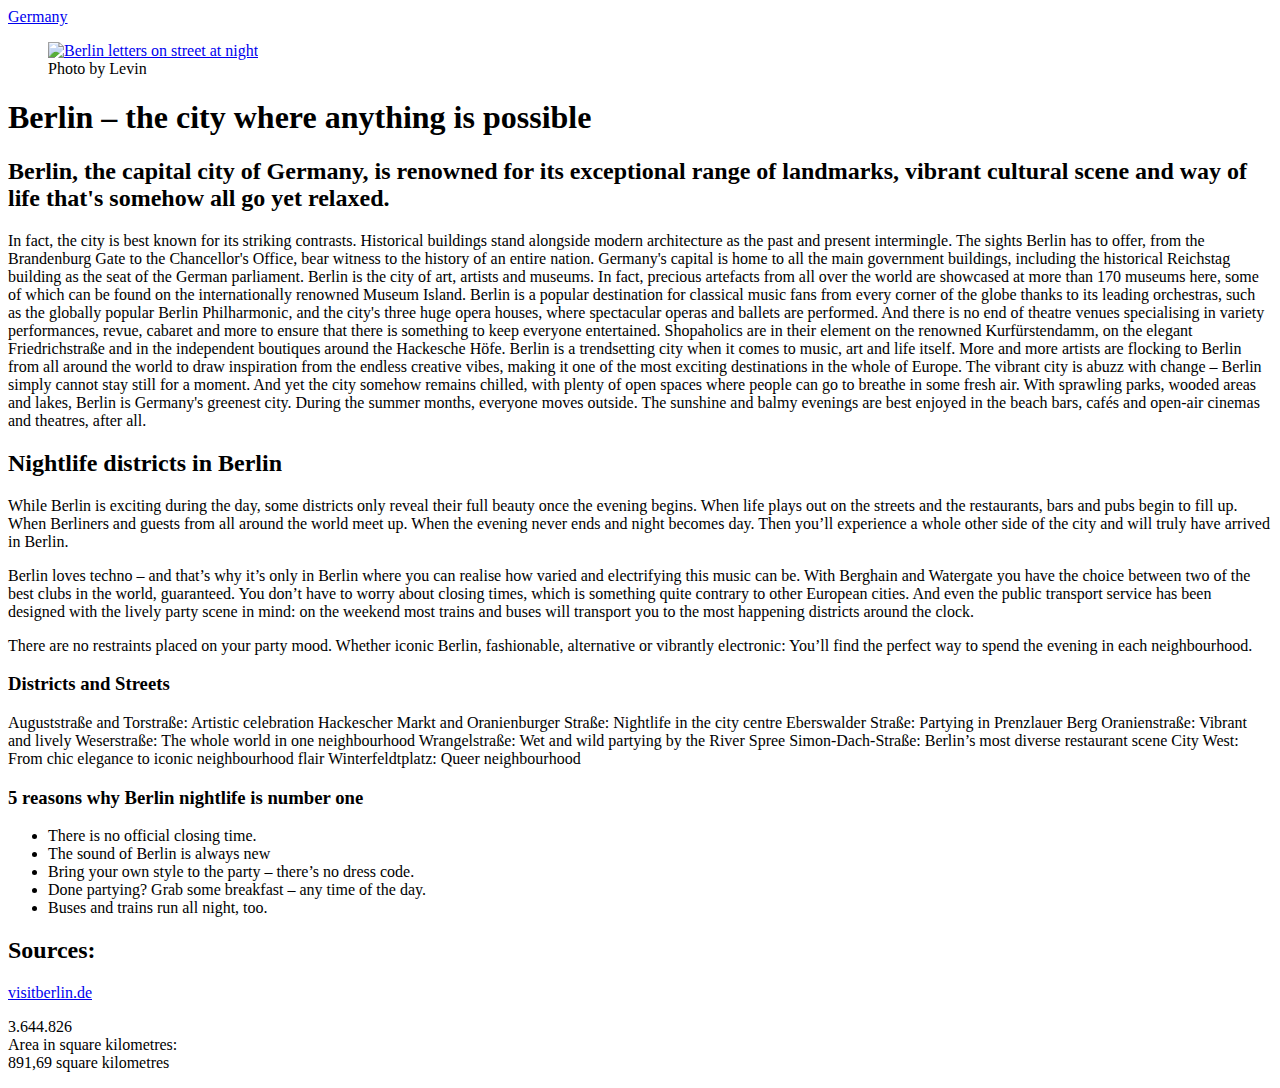
==== Berlin.html @ 519c9755 "Add files via upload" ====
<!DOCTYPE html>
<html lang="en">

<head>
    <meta charset="UTF-8">
    <meta name="viewport" content="width=device-width, initial-scale=1.0">
    <title>Made In Germany - Berlin</title>
</head>

<body>
    <!-- better implantation for back to germany page -->
    <a href="Germany.html">Germany</a>

    <figure>
        <a href="https://unsplash.com/@levinuss?utm_source=unsplash&amp;utm_medium=referral&amp;utm_content=creditCopyText"
            target="_blank"><img src="Pictures/Berlin-night.jpg" alt="Berlin letters on street at night"></a>
        <figcaption>Photo by Levin</figcaption>
    </figure>

    <!-- Put this h1 in picture above - left downer corner -->
    <h1><b> Berlin </b>– the city where anything is possible</h1>

    <h2>Berlin, the capital city of Germany, is renowned for its exceptional range of landmarks, vibrant cultural scene
        and way of life that's somehow all go yet relaxed.</h2>

    <P>In fact, the city is best known for its striking contrasts. Historical buildings stand alongside modern
        architecture as the past and present intermingle. The sights Berlin has to offer, from the Brandenburg Gate
        to the Chancellor's Office, bear witness to the history of an entire nation. Germany's capital is home to all
        the main government buildings, including the historical Reichstag building as the seat of the German parliament.
        Berlin is the city of art, artists and museums. In fact, precious artefacts from all over the world are
        showcased at more than 170 museums here, some of which can be found on the internationally renowned Museum
        Island.
        Berlin is a popular destination for classical music fans from every corner of the globe thanks to its leading
        orchestras, such as the globally popular Berlin Philharmonic, and the city's three huge opera houses,
        where spectacular operas and ballets are performed. And there is no end of theatre venues specialising in
        variety performances, revue, cabaret and more to ensure that there is something to keep everyone entertained.
        Shopaholics are in their element on the renowned Kurfürstendamm, on the elegant Friedrichstraße and in the
        independent boutiques around the Hackesche Höfe. Berlin is a trendsetting city when it comes to music, art and
        life itself.
        More and more artists are flocking to Berlin from all around the world to draw inspiration from the endless
        creative vibes, making it one of the most exciting destinations in the whole of Europe. The vibrant city is
        abuzz with
        change – Berlin simply cannot stay still for a moment. And yet the city somehow remains chilled, with plenty of
        open spaces where people can go to breathe in some fresh air. With sprawling parks, wooded areas and lakes,
        Berlin
        is Germany's greenest city. During the summer months, everyone moves outside. The sunshine and balmy evenings
        are best enjoyed in the beach bars, cafés and open-air cinemas and theatres, after all.</P>



    <h2>Nightlife districts in Berlin</h2>

    <p>While Berlin is exciting during the day, some districts only reveal their full beauty once the evening begins.
        When life plays out on the streets and the restaurants, bars and pubs begin to fill up.
        When Berliners and guests from all around the world meet up. When the evening never ends and night becomes day.
        Then you’ll experience a whole other side of the city and will truly have arrived in Berlin.</p>

    <p>Berlin loves techno – and that’s why it’s only in Berlin where you can realise how varied and electrifying this
        music can be. With Berghain and Watergate you have the choice between two of the best clubs
        in the world, guaranteed. You don’t have to worry about closing times, which is something quite contrary to
        other European cities. And even the public transport service has been designed with the lively
        party scene in mind: on the weekend most trains and buses will transport you to the most happening districts
        around the clock.
    </p>

    <p>There are no restraints placed on your party mood. Whether iconic Berlin, fashionable, alternative or vibrantly
        electronic: You’ll find the perfect way to spend the evening in each neighbourhood.</p>


    <!-- list it in a tables -->
    <h3>Districts and Streets</h3>

    Auguststraße and Torstraße: Artistic celebration
    Hackescher Markt and Oranienburger Straße: Nightlife in the city centre
    Eberswalder Straße: Partying in Prenzlauer Berg
    Oranienstraße: Vibrant and lively
    Weserstraße: The whole world in one neighbourhood
    Wrangelstraße: Wet and wild partying by the River Spree
    Simon-Dach-Straße: Berlin’s most diverse restaurant scene
    City West: From chic elegance to iconic neighbourhood flair
    Winterfeldtplatz: Queer neighbourhood

    <h3>5 reasons why Berlin nightlife is <b>number one</b></h3>
    <ul>
        <li> There is no official closing time.</li>
        <li>The sound of Berlin is always new</li>
        <li>Bring your own style to the party – there’s no dress code.</li>
        <li>Done partying? Grab some breakfast – any time of the day.</li>
        <li>Buses and trains run all night, too.</li>

    </ul>



    <h2>Sources:</h2>

    <a href="https://www.visitberlin.de/en" target="_blank">visitberlin.de</a>

    <!-- put it as box somewhere  -->
    <p>3.644.826
        <br>
        Area in square kilometres:
        <br>
        891,69 square kilometres</p>

</body>

</html>
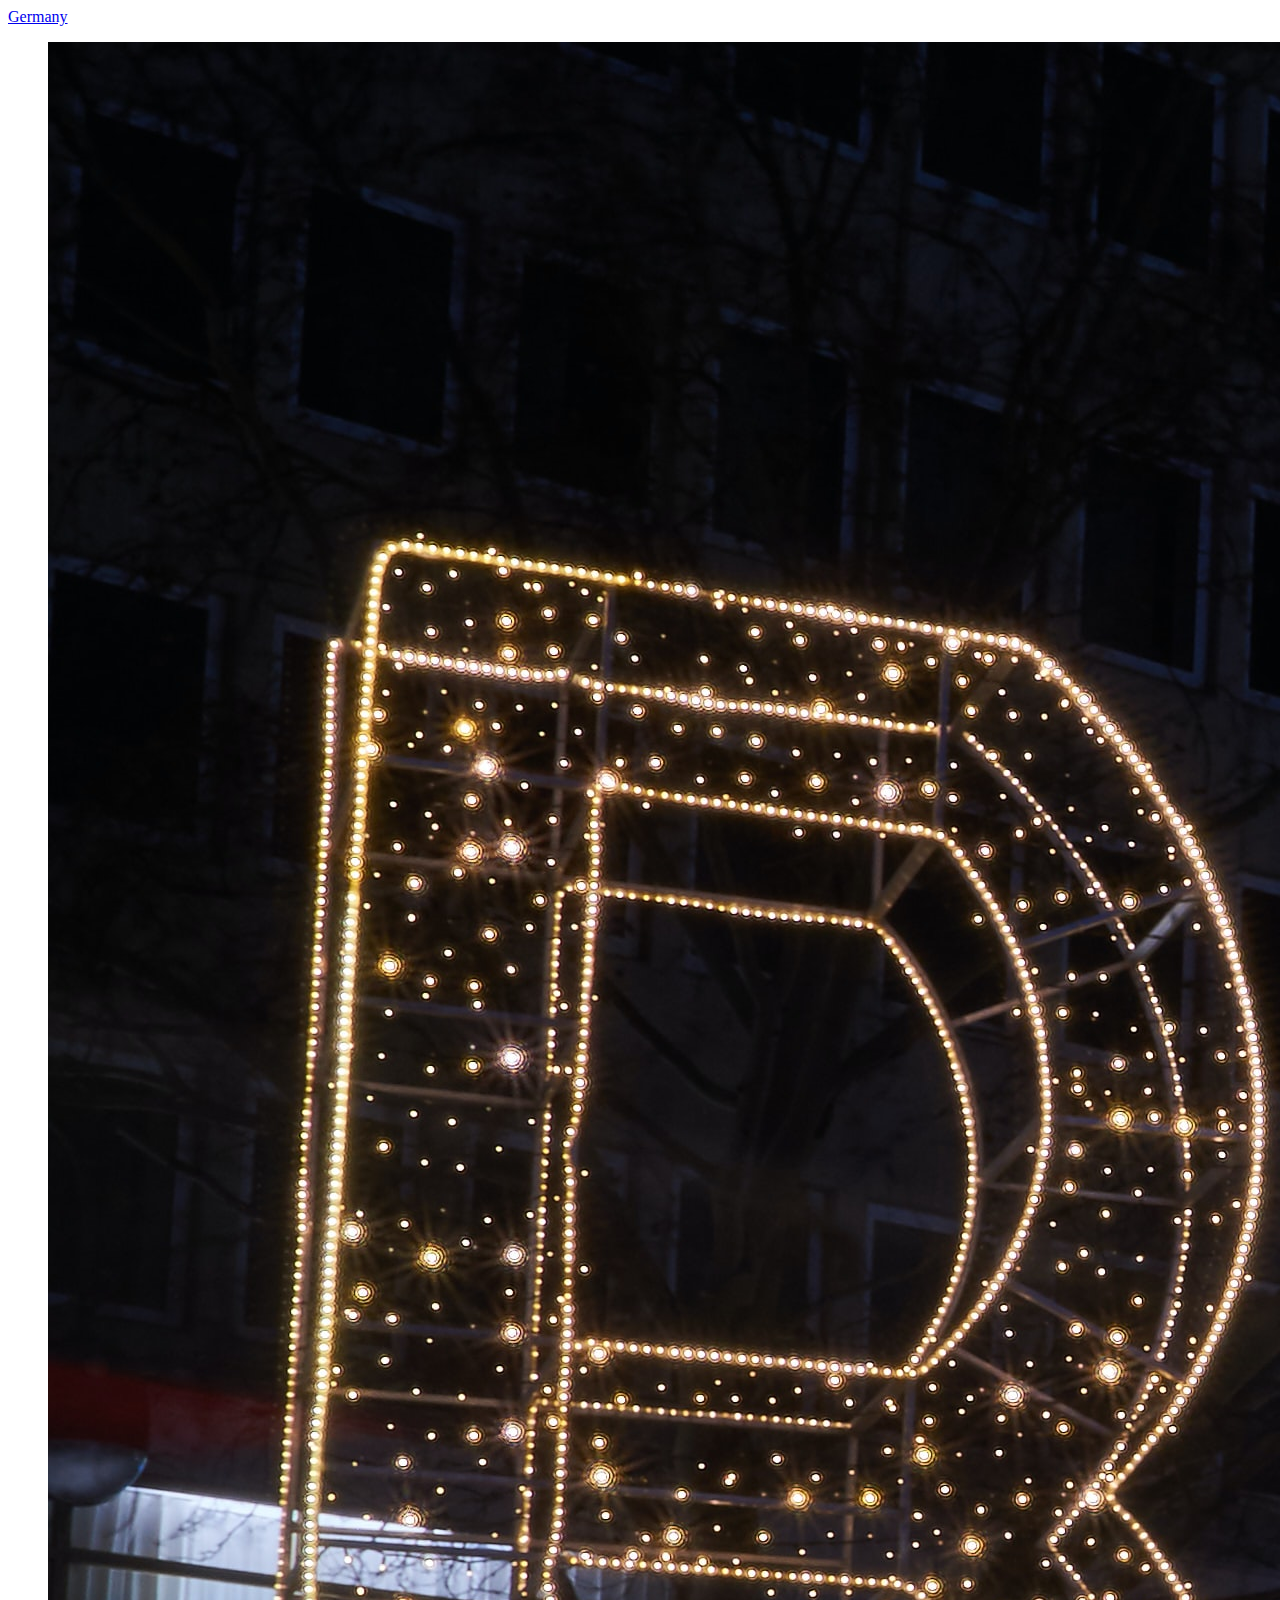
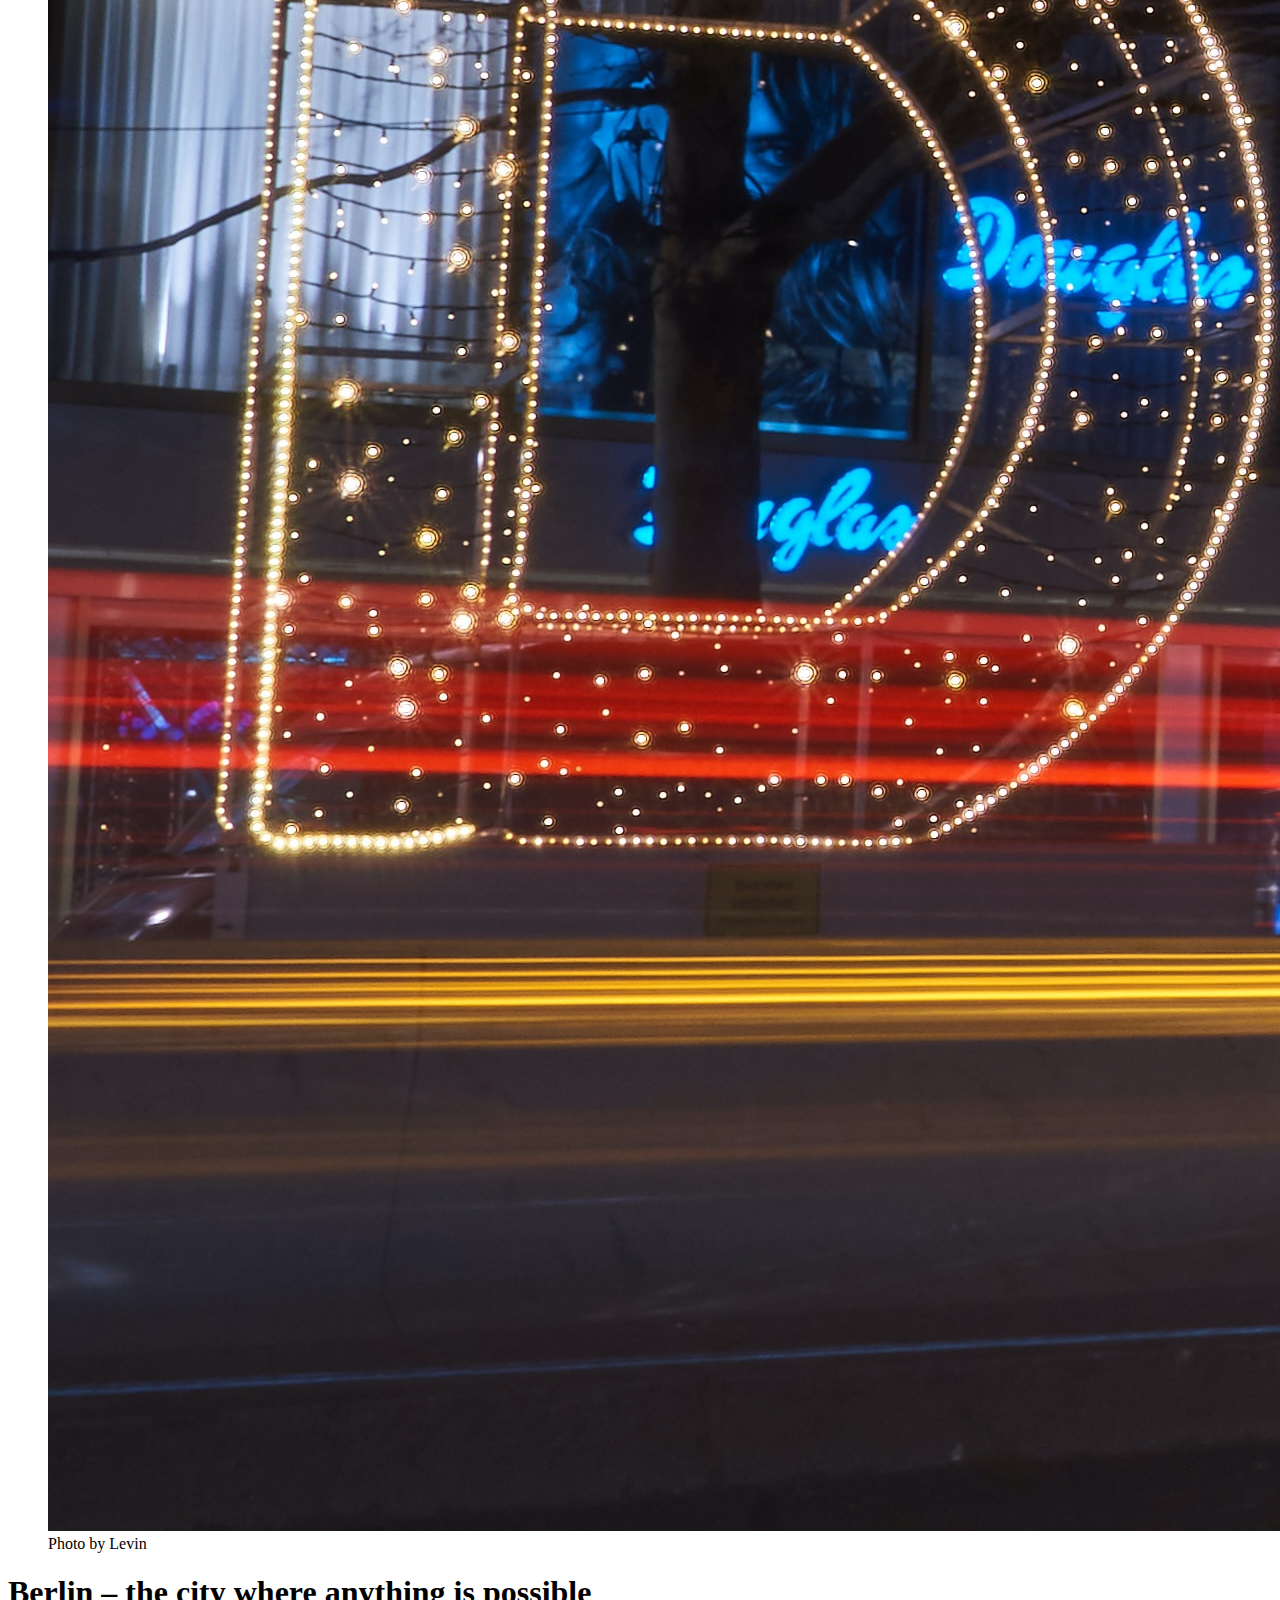
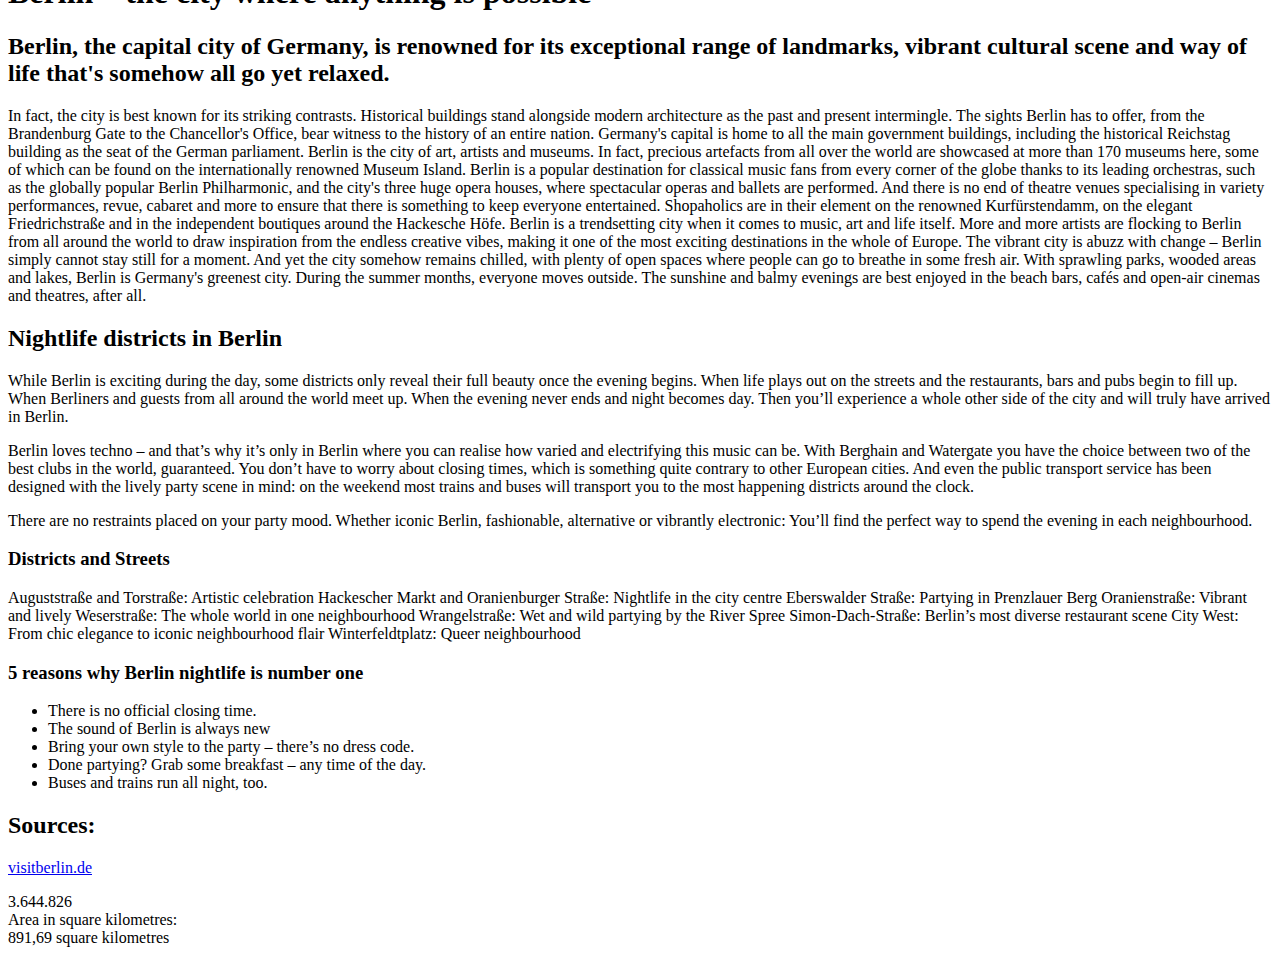
==== commit 27b8e383: "Update Berlin.html" ====
--- a/Berlin.html
+++ b/Berlin.html
@@ -13,7 +13,7 @@
 
     <figure>
         <a href="https://unsplash.com/@levinuss?utm_source=unsplash&amp;utm_medium=referral&amp;utm_content=creditCopyText"
-            target="_blank"><img src="Pictures/Berlin-night.jpg" alt="Berlin letters on street at night"></a>
+            target="_blank"><img src="Berlin-night.jpg" alt="Berlin letters on street at night"></a>
         <figcaption>Photo by Levin</figcaption>
     </figure>
 
@@ -105,4 +105,4 @@
 
 </body>
 
-</html>+</html>
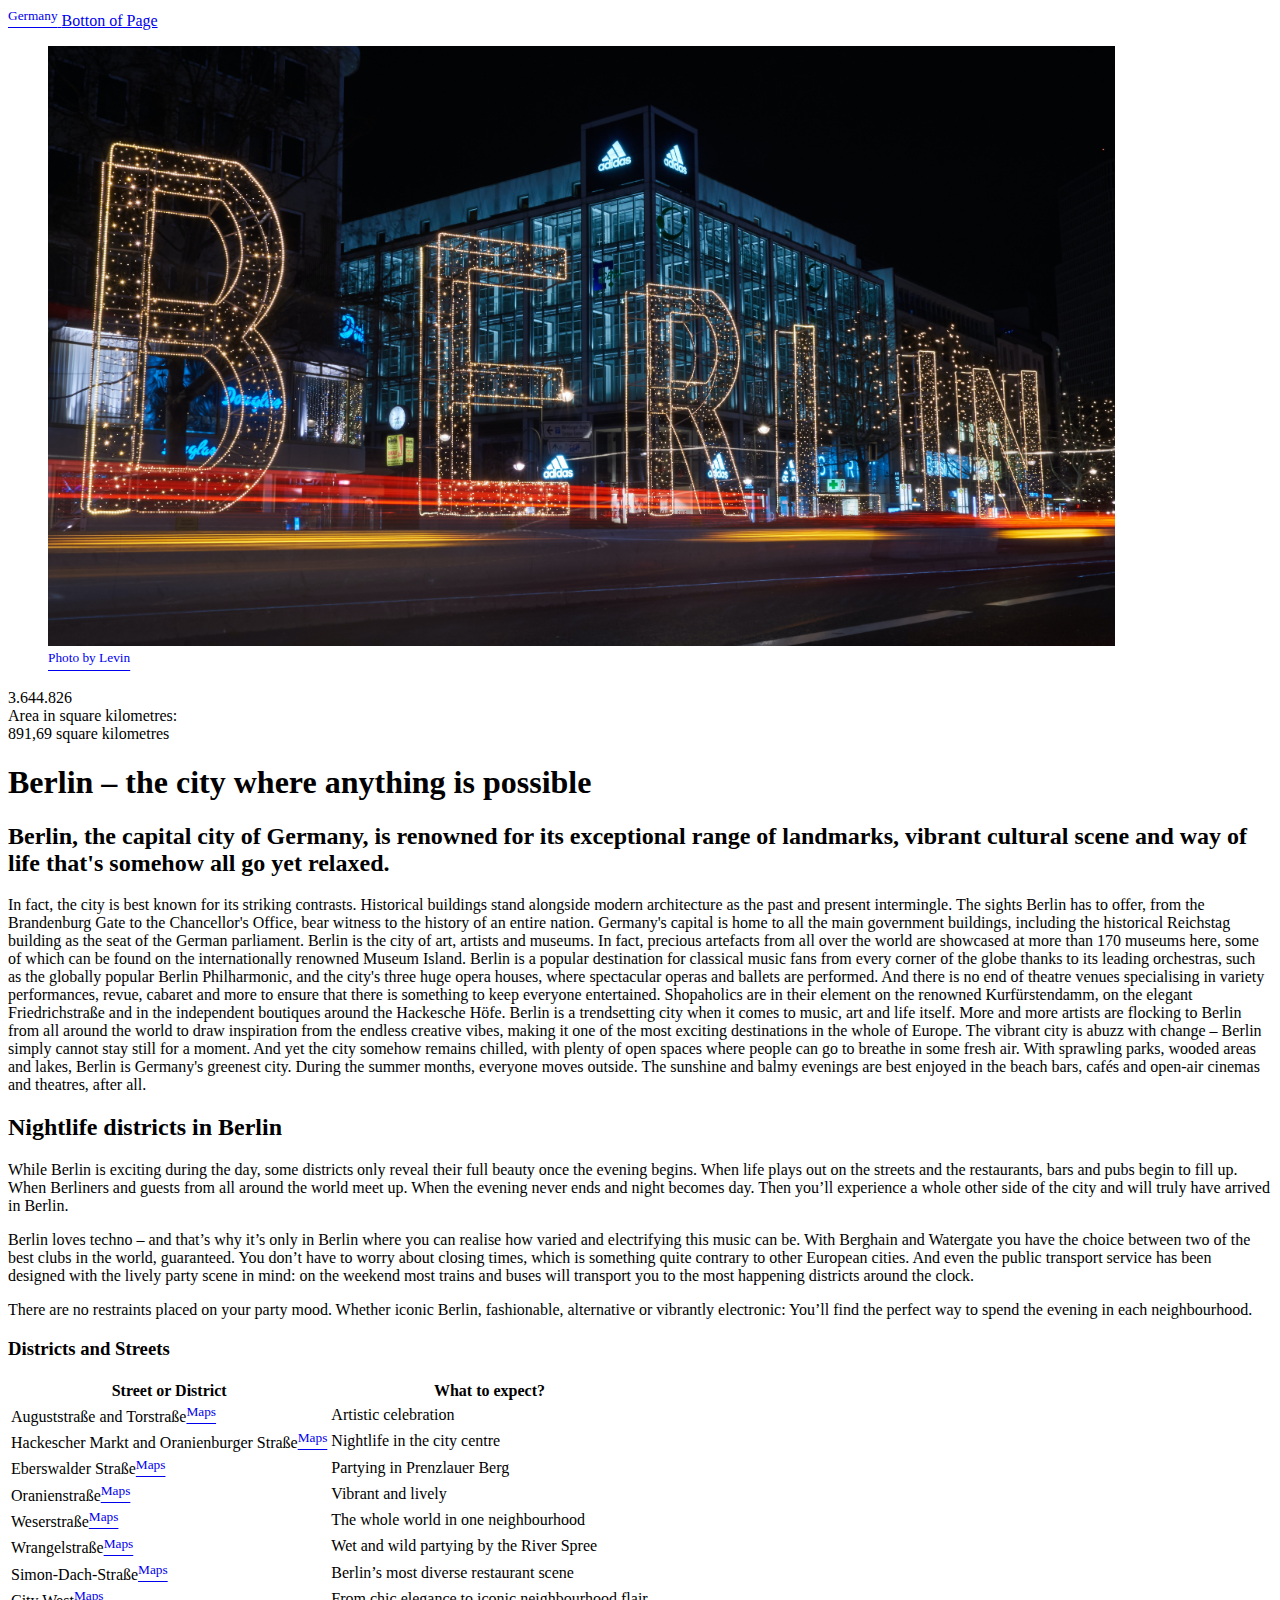
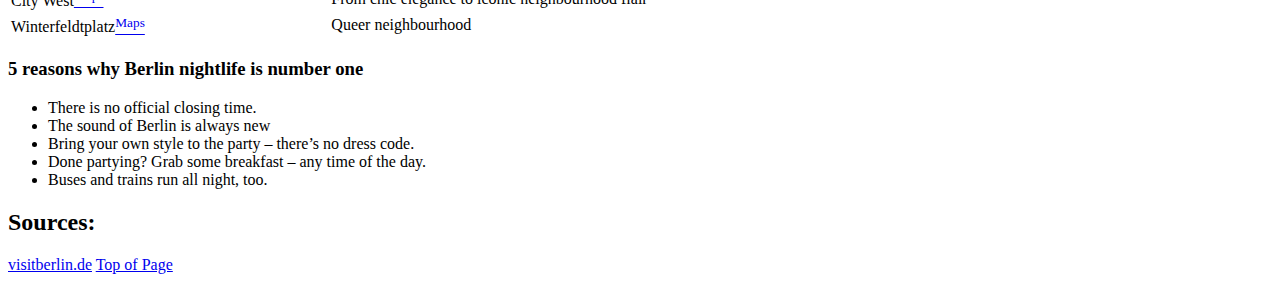
==== commit 6cf9102d: "Add files via upload" ====
--- a/Berlin.html
+++ b/Berlin.html
@@ -4,105 +4,210 @@
 <head>
     <meta charset="UTF-8">
     <meta name="viewport" content="width=device-width, initial-scale=1.0">
-    <title>Made In Germany - Berlin</title>
+    <title>Made In Germany - Berlin &hearts;</title>
 </head>
 
 <body>
-    <!-- better implantation for back to germany page -->
-    <a href="Germany.html">Germany</a>
+
+    <nav>
+        <a href="Germany.html"> <sup>Germany</sup> </a>
+        <a id="p-top" href="#p-bottom">Botton of Page</a>
+    </nav>
+
 
     <figure>
+        <img src="Berlin-night.jpg" alt="Berlin letters on street at night" height="600px">
         <a href="https://unsplash.com/@levinuss?utm_source=unsplash&amp;utm_medium=referral&amp;utm_content=creditCopyText"
-            target="_blank"><img src="Berlin-night.jpg" alt="Berlin letters on street at night"></a>
-        <figcaption>Photo by Levin</figcaption>
+            target="_blank">
+            <figcaption><sup>Photo by Levin</sup> </figcaption>
+        </a>
     </figure>
 
-    <!-- Put this h1 in picture above - left downer corner -->
-    <h1><b> Berlin </b>– the city where anything is possible</h1>
-
-    <h2>Berlin, the capital city of Germany, is renowned for its exceptional range of landmarks, vibrant cultural scene
-        and way of life that's somehow all go yet relaxed.</h2>
-
-    <P>In fact, the city is best known for its striking contrasts. Historical buildings stand alongside modern
-        architecture as the past and present intermingle. The sights Berlin has to offer, from the Brandenburg Gate
-        to the Chancellor's Office, bear witness to the history of an entire nation. Germany's capital is home to all
-        the main government buildings, including the historical Reichstag building as the seat of the German parliament.
-        Berlin is the city of art, artists and museums. In fact, precious artefacts from all over the world are
-        showcased at more than 170 museums here, some of which can be found on the internationally renowned Museum
-        Island.
-        Berlin is a popular destination for classical music fans from every corner of the globe thanks to its leading
-        orchestras, such as the globally popular Berlin Philharmonic, and the city's three huge opera houses,
-        where spectacular operas and ballets are performed. And there is no end of theatre venues specialising in
-        variety performances, revue, cabaret and more to ensure that there is something to keep everyone entertained.
-        Shopaholics are in their element on the renowned Kurfürstendamm, on the elegant Friedrichstraße and in the
-        independent boutiques around the Hackesche Höfe. Berlin is a trendsetting city when it comes to music, art and
-        life itself.
-        More and more artists are flocking to Berlin from all around the world to draw inspiration from the endless
-        creative vibes, making it one of the most exciting destinations in the whole of Europe. The vibrant city is
-        abuzz with
-        change – Berlin simply cannot stay still for a moment. And yet the city somehow remains chilled, with plenty of
-        open spaces where people can go to breathe in some fresh air. With sprawling parks, wooded areas and lakes,
-        Berlin
-        is Germany's greenest city. During the summer months, everyone moves outside. The sunshine and balmy evenings
-        are best enjoyed in the beach bars, cafés and open-air cinemas and theatres, after all.</P>
-
-
-
-    <h2>Nightlife districts in Berlin</h2>
-
-    <p>While Berlin is exciting during the day, some districts only reveal their full beauty once the evening begins.
-        When life plays out on the streets and the restaurants, bars and pubs begin to fill up.
-        When Berliners and guests from all around the world meet up. When the evening never ends and night becomes day.
-        Then you’ll experience a whole other side of the city and will truly have arrived in Berlin.</p>
-
-    <p>Berlin loves techno – and that’s why it’s only in Berlin where you can realise how varied and electrifying this
-        music can be. With Berghain and Watergate you have the choice between two of the best clubs
-        in the world, guaranteed. You don’t have to worry about closing times, which is something quite contrary to
-        other European cities. And even the public transport service has been designed with the lively
-        party scene in mind: on the weekend most trains and buses will transport you to the most happening districts
-        around the clock.
-    </p>
-
-    <p>There are no restraints placed on your party mood. Whether iconic Berlin, fashionable, alternative or vibrantly
-        electronic: You’ll find the perfect way to spend the evening in each neighbourhood.</p>
-
-
-    <!-- list it in a tables -->
-    <h3>Districts and Streets</h3>
-
-    Auguststraße and Torstraße: Artistic celebration
-    Hackescher Markt and Oranienburger Straße: Nightlife in the city centre
-    Eberswalder Straße: Partying in Prenzlauer Berg
-    Oranienstraße: Vibrant and lively
-    Weserstraße: The whole world in one neighbourhood
-    Wrangelstraße: Wet and wild partying by the River Spree
-    Simon-Dach-Straße: Berlin’s most diverse restaurant scene
-    City West: From chic elegance to iconic neighbourhood flair
-    Winterfeldtplatz: Queer neighbourhood
-
-    <h3>5 reasons why Berlin nightlife is <b>number one</b></h3>
-    <ul>
-        <li> There is no official closing time.</li>
-        <li>The sound of Berlin is always new</li>
-        <li>Bring your own style to the party – there’s no dress code.</li>
-        <li>Done partying? Grab some breakfast – any time of the day.</li>
-        <li>Buses and trains run all night, too.</li>
-
-    </ul>
-
-
-
-    <h2>Sources:</h2>
-
-    <a href="https://www.visitberlin.de/en" target="_blank">visitberlin.de</a>
-
-    <!-- put it as box somewhere  -->
-    <p>3.644.826
-        <br>
-        Area in square kilometres:
-        <br>
-        891,69 square kilometres</p>
+
+    <main>
+
+        <aside>
+            <!-- put it as box somewhere  -->
+            <p>3.644.826
+                <br>
+                Area in square kilometres:
+                <br>
+                891,69 square kilometres</p>
+        </aside>
+
+        <section>
+
+            <h1><b> Berlin </b>– the city where anything is possible</h1>
+            <!-- Put this h1 in picture above - left downer corner or centered -->
+
+            <h2>Berlin, the capital city of Germany, is renowned for its exceptional range of landmarks, vibrant
+                cultural
+                scene
+                and way of life that's somehow all go yet relaxed.</h2>
+
+            <P>In fact, the city is best known for its striking contrasts. Historical buildings stand alongside modern
+                architecture as the past and present intermingle. The sights Berlin has to offer, from the Brandenburg
+                Gate
+                to the Chancellor's Office, bear witness to the history of an entire nation. Germany's capital is home
+                to
+                all
+                the main government buildings, including the historical Reichstag building as the seat of the German
+                parliament.
+                Berlin is the city of art, artists and museums. In fact, precious artefacts from all over the world are
+                showcased at more than 170 museums here, some of which can be found on the internationally renowned
+                Museum
+                Island.
+                Berlin is a popular destination for classical music fans from every corner of the globe thanks to its
+                leading
+                orchestras, such as the globally popular Berlin Philharmonic, and the city's three huge opera houses,
+                where spectacular operas and ballets are performed. And there is no end of theatre venues specialising
+                in
+                variety performances, revue, cabaret and more to ensure that there is something to keep everyone
+                entertained.
+                Shopaholics are in their element on the renowned Kurfürstendamm, on the elegant Friedrichstraße and in
+                the
+                independent boutiques around the Hackesche Höfe. Berlin is a trendsetting city when it comes to music,
+                art
+                and
+                life itself.
+                More and more artists are flocking to Berlin from all around the world to draw inspiration from the
+                endless
+                creative vibes, making it one of the most exciting destinations in the whole of Europe. The vibrant city
+                is
+                abuzz with
+                change – Berlin simply cannot stay still for a moment. And yet the city somehow remains chilled, with
+                plenty
+                of
+                open spaces where people can go to breathe in some fresh air. With sprawling parks, wooded areas and
+                lakes,
+                Berlin
+                is Germany's greenest city. During the summer months, everyone moves outside. The sunshine and balmy
+                evenings
+                are best enjoyed in the beach bars, cafés and open-air cinemas and theatres, after all.</P>
+        </section>
+
+
+        <section>
+            <h2>Nightlife districts in Berlin</h2>
+
+            <p>While Berlin is exciting during the day, some districts only reveal their full beauty once the evening
+                begins.
+                When life plays out on the streets and the restaurants, bars and pubs begin to fill up.
+                When Berliners and guests from all around the world meet up. When the evening never ends and night
+                becomes
+                day.
+                Then you’ll experience a whole other side of the city and will truly have arrived in Berlin.</p>
+
+            <p>Berlin loves techno – and that’s why it’s only in Berlin where you can realise how varied and
+                electrifying
+                this
+                music can be. With Berghain and Watergate you have the choice between two of the best clubs
+                in the world, guaranteed. You don’t have to worry about closing times, which is something quite contrary
+                to
+                other European cities. And even the public transport service has been designed with the lively
+                party scene in mind: on the weekend most trains and buses will transport you to the most happening
+                districts
+                around the clock.
+            </p>
+
+            <p>There are no restraints placed on your party mood. Whether iconic Berlin, fashionable, alternative or
+                vibrantly
+                electronic: You’ll find the perfect way to spend the evening in each neighbourhood.</p>
+        </section>
+
+
+        <section>
+            <h3>Districts and Streets</h3>
+            <!-- list it in a table -->
+
+            <table>
+                <thead>
+                    <tr>
+                        <th>Street or District</th>
+                        <th>What to expect?</th>
+                    </tr>
+                </thead>
+                <tbody>
+                    <tr>
+                        <td>Auguststraße and Torstraße<a
+                                href="https://www.google.com/maps/place/Auguststra%C3%9Fe,+Berlin/@52.5270695,13.3948265,17z/data=!3m1!4b1!4m5!3m4!1s0x47a851e66db8019f:0xc5f2b9e49b43ca32!8m2!3d52.5270663!4d13.3970152"
+                                target="_blank"><sup>Maps</sup></a></td>
+                        <td>Artistic celebration</td>
+                    </tr>
+                    <tr>
+                        <td>Hackescher Markt and Oranienburger Straße<a
+                                href="https://www.google.com/maps/place/Oranienburger+Stra%C3%9Fe+%26+Hackescher+Markt,+10178+Berlin/@52.5236571,13.3995598,17z/data=!3m1!4b1!4m5!3m4!1s0x47a851e0cc372c8d:0xf02e894a79ff82a4!8m2!3d52.5236539!4d13.4017485"
+                                target="_blank"><sup>Maps</sup></a></td>
+                        <td>Nightlife in the city centre</td>
+                    </tr>
+                    <tr>
+                        <td>Eberswalder Straße<a
+                                href="https://www.google.com/maps/place/Eberswalder+Str.,+Berlin/@52.5414712,13.4059413,17z/data=!3m1!4b1!4m5!3m4!1s0x47a851f8cecc0f13:0x9abe6e8f95b1daf9!8m2!3d52.541468!4d13.40813"
+                                target="_blank"><sup>Maps</sup></a></td>
+                        <td>Partying in Prenzlauer Berg</td>
+                    </tr>
+                    <tr>
+                        <td>Oranienstraße<a
+                                href="https://www.google.com/maps/place/Oranienstra%C3%9Fe,+Berlin/@52.503178,13.4102605,17z/data=!3m1!4b1!4m5!3m4!1s0x47a84e2df22c1655:0x57505771a33e43df!8m2!3d52.5031748!4d13.4124492"
+                                target="_blank"><sup>Maps</sup></a></td>
+                        <td>Vibrant and lively</td>
+                    </tr>
+                    <tr>
+                        <td>Weserstraße<a
+                                href="https://www.google.com/maps/place/Weserstr.,+Berlin/@52.4829551,13.4395841,17z/data=!3m1!4b1!4m5!3m4!1s0x47a84fa5c99402f3:0x37287a730db3384c!8m2!3d52.4829519!4d13.4417728"
+                                target="_blank"><sup>Maps</sup></a></td>
+                        <td>The whole world in one neighbourhood</td>
+                    </tr>
+                    <tr>
+                        <td>Wrangelstraße<a
+                                href="https://www.google.com/maps/place/Wrangelstra%C3%9Fe,+10997+Berlin/@52.5009772,13.4339396,17z/data=!3m1!4b1!4m5!3m4!1s0x47a84e4c05aa0123:0xdff54d854e1802!8m2!3d52.500974!4d13.4361283"
+                                target="_blank"><sup>Maps</sup></a></td>
+                        <td>Wet and wild partying by the River Spree</td>
+                    </tr>
+                    <tr>
+                        <td>Simon-Dach-Straße<a
+                                href="https://www.google.com/maps/place/Simon-Dach-Stra%C3%9Fe,+10245+Berlin/@52.5100328,13.4540324,17z/data=!3m1!4b1!4m5!3m4!1s0x47a84e5eadd58e89:0x4014c6fe137572cc!8m2!3d52.5100296!4d13.4562211"
+                                target="_blank"><sup>Maps</sup></a></td>
+                        <td>Berlin’s most diverse restaurant scene</td>
+                    </tr>
+                    <tr>
+                        <td>City West<a href="https://www.google.com/maps/@52.5013766,13.3345062,15.28z"
+                                target="_blank"><sup>Maps</sup></a></td>
+                        <td>From chic elegance to iconic neighbourhood flair</td>
+                    </tr>
+                    <tr>
+                        <td>Winterfeldtplatz<a
+                                href="https://www.google.com/maps/place/Winterfeldtplatz,+10781+Berlin/@52.4960744,13.3523586,17z/data=!3m1!4b1!4m5!3m4!1s0x47a8504f391e23e9:0x9bca4588fbc9d088!8m2!3d52.4957378!4d13.3544831"
+                                target="_blank"><sup>Maps</sup></a></td>
+                        <td>Queer neighbourhood</td>
+                    </tr>
+                </tbody>
+            </table>
+        </section>
+
+        <section>
+            <h3>5 reasons why Berlin nightlife is number one</h3>
+            <ul>
+                <li> There is no official closing time.</li>
+                <li>The sound of Berlin is always new</li>
+                <li>Bring your own style to the party – there’s no dress code.</li>
+                <li>Done partying? Grab some breakfast – any time of the day.</li>
+                <li>Buses and trains run all night, too.</li>
+
+            </ul>
+        </section>
+
+    </main>
+
+    <footer>
+        <h2>Sources:</h2>
+        <a href="https://www.visitberlin.de/en" target="_blank">visitberlin.de</a>
+
+
+        <a id="p-bottom" href="#p-top">Top of Page</a>
+    </footer>
+
 
 </body>
 
-</html>
+</html>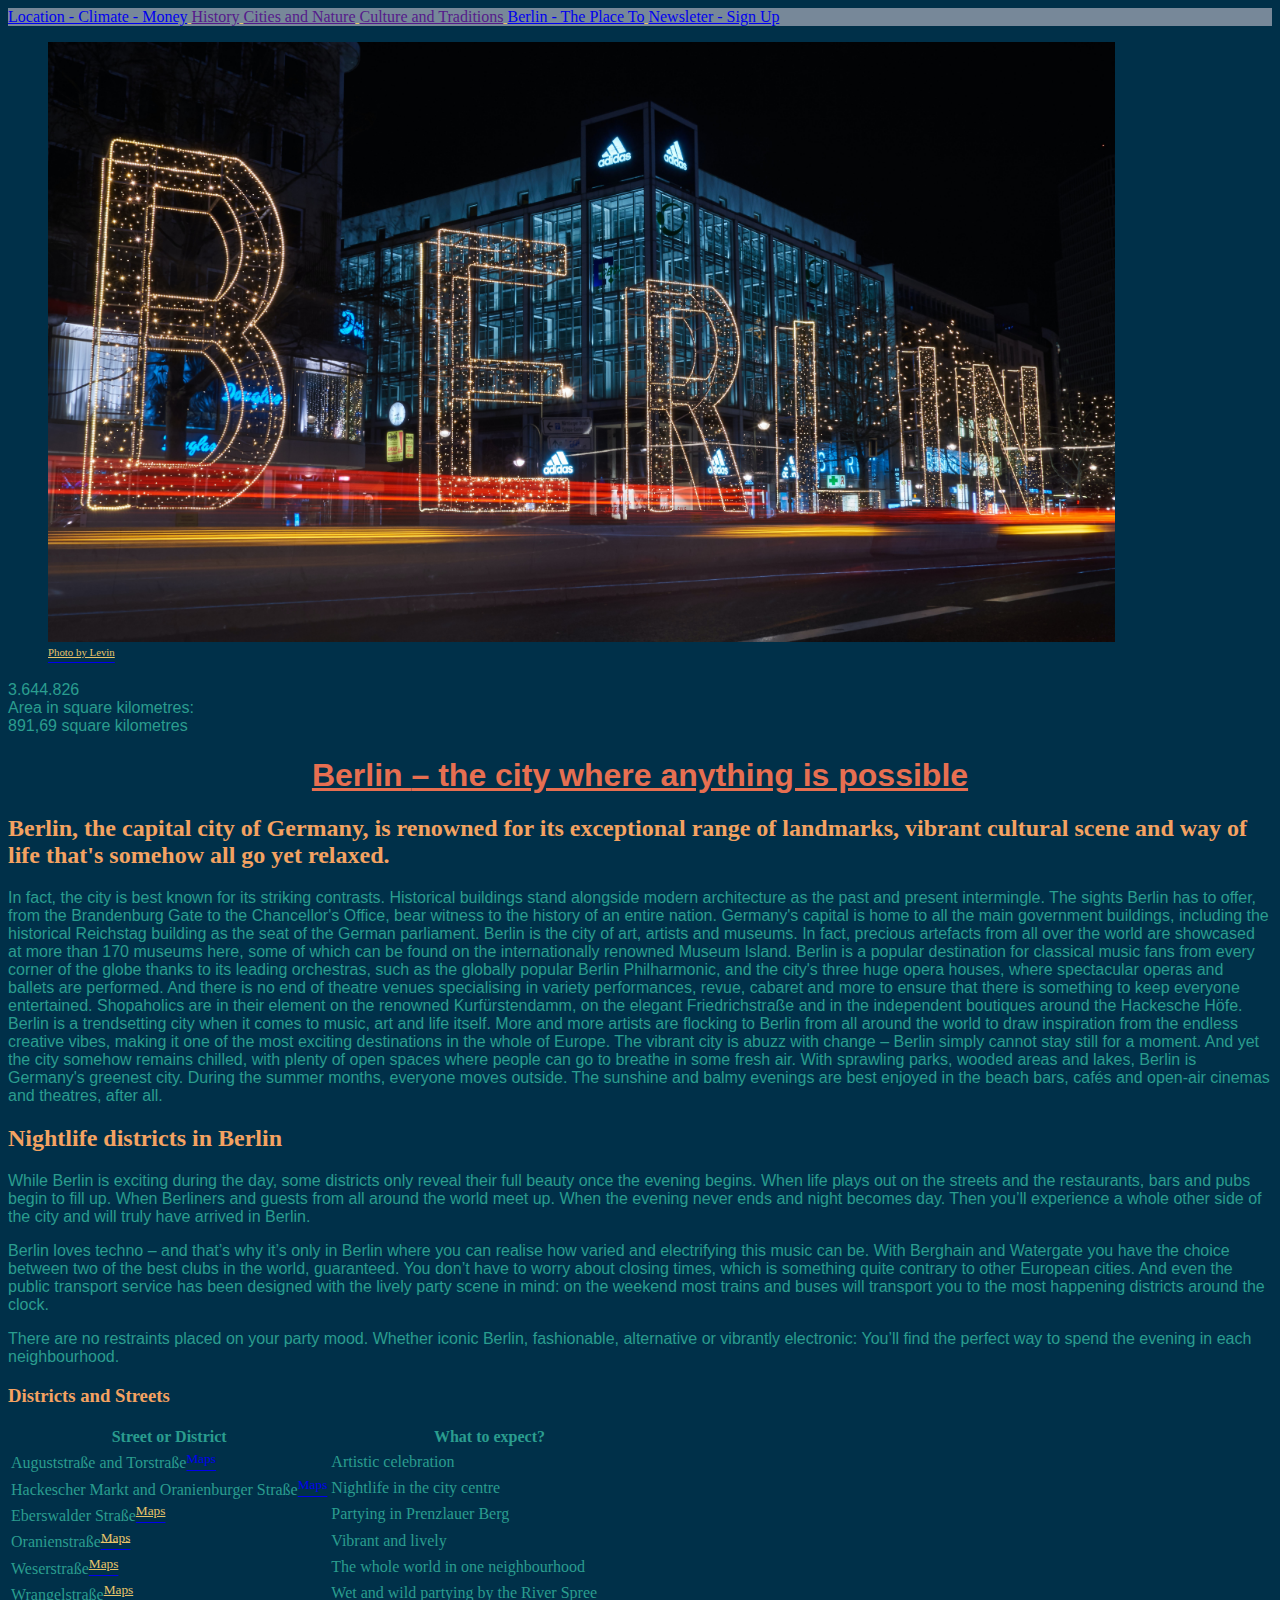
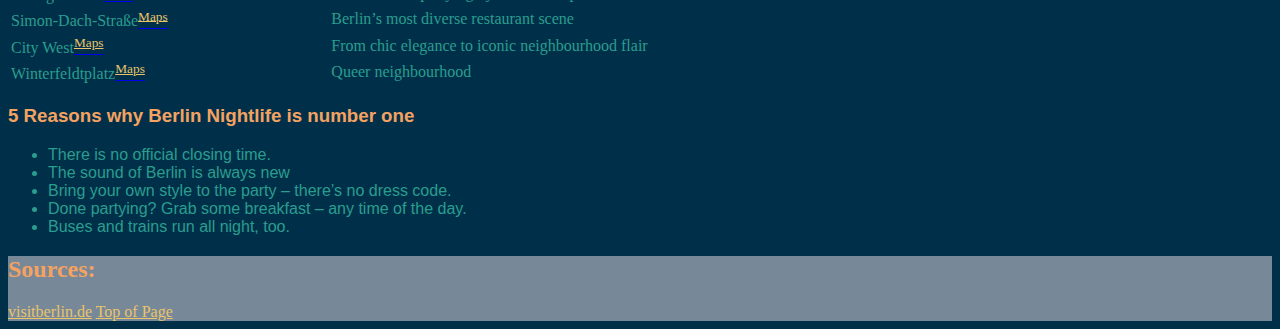
==== commit d737e959: "Add files via upload" ====
--- a/Berlin.html
+++ b/Berlin.html
@@ -5,13 +5,18 @@
     <meta charset="UTF-8">
     <meta name="viewport" content="width=device-width, initial-scale=1.0">
     <title>Made In Germany - Berlin &hearts;</title>
+    <link rel="stylesheet" href="style.css">
 </head>
 
 <body>
 
-    <nav>
-        <a href="Germany.html"> <sup>Germany</sup> </a>
-        <a id="p-top" href="#p-bottom">Botton of Page</a>
+    <nav class="nav">
+        <a href="germany.html">Location - Climate - Money</a>
+        <a href="">History</a>
+        <a href="">Cities and Nature</a>
+        <a href="">Culture and Traditions</a>
+        <a href="berlin.html">Berlin - The Place To</a>
+        <a href="Newsletter.html">Newsleter - Sign Up</a>
     </nav>
 
 
@@ -19,7 +24,7 @@
         <img src="Berlin-night.jpg" alt="Berlin letters on street at night" height="600px">
         <a href="https://unsplash.com/@levinuss?utm_source=unsplash&amp;utm_medium=referral&amp;utm_content=creditCopyText"
             target="_blank">
-            <figcaption><sup>Photo by Levin</sup> </figcaption>
+            <figcaption><sup class="links">Photo by Levin</sup> </figcaption>
         </a>
     </figure>
 
@@ -143,50 +148,50 @@
                     <tr>
                         <td>Eberswalder Straße<a
                                 href="https://www.google.com/maps/place/Eberswalder+Str.,+Berlin/@52.5414712,13.4059413,17z/data=!3m1!4b1!4m5!3m4!1s0x47a851f8cecc0f13:0x9abe6e8f95b1daf9!8m2!3d52.541468!4d13.40813"
-                                target="_blank"><sup>Maps</sup></a></td>
+                                target="_blank"><sup class="links">Maps</sup></a></td>
                         <td>Partying in Prenzlauer Berg</td>
                     </tr>
                     <tr>
                         <td>Oranienstraße<a
                                 href="https://www.google.com/maps/place/Oranienstra%C3%9Fe,+Berlin/@52.503178,13.4102605,17z/data=!3m1!4b1!4m5!3m4!1s0x47a84e2df22c1655:0x57505771a33e43df!8m2!3d52.5031748!4d13.4124492"
-                                target="_blank"><sup>Maps</sup></a></td>
+                                target="_blank"><sup class="links">Maps</sup></a></td>
                         <td>Vibrant and lively</td>
                     </tr>
                     <tr>
                         <td>Weserstraße<a
                                 href="https://www.google.com/maps/place/Weserstr.,+Berlin/@52.4829551,13.4395841,17z/data=!3m1!4b1!4m5!3m4!1s0x47a84fa5c99402f3:0x37287a730db3384c!8m2!3d52.4829519!4d13.4417728"
-                                target="_blank"><sup>Maps</sup></a></td>
+                                target="_blank"><sup class="links">Maps</sup></a></td>
                         <td>The whole world in one neighbourhood</td>
                     </tr>
                     <tr>
                         <td>Wrangelstraße<a
                                 href="https://www.google.com/maps/place/Wrangelstra%C3%9Fe,+10997+Berlin/@52.5009772,13.4339396,17z/data=!3m1!4b1!4m5!3m4!1s0x47a84e4c05aa0123:0xdff54d854e1802!8m2!3d52.500974!4d13.4361283"
-                                target="_blank"><sup>Maps</sup></a></td>
+                                target="_blank"><sup class="links">Maps</sup></a></td>
                         <td>Wet and wild partying by the River Spree</td>
                     </tr>
                     <tr>
                         <td>Simon-Dach-Straße<a
                                 href="https://www.google.com/maps/place/Simon-Dach-Stra%C3%9Fe,+10245+Berlin/@52.5100328,13.4540324,17z/data=!3m1!4b1!4m5!3m4!1s0x47a84e5eadd58e89:0x4014c6fe137572cc!8m2!3d52.5100296!4d13.4562211"
-                                target="_blank"><sup>Maps</sup></a></td>
+                                target="_blank"><sup class="links">Maps</sup></a></td>
                         <td>Berlin’s most diverse restaurant scene</td>
                     </tr>
                     <tr>
                         <td>City West<a href="https://www.google.com/maps/@52.5013766,13.3345062,15.28z"
-                                target="_blank"><sup>Maps</sup></a></td>
+                                target="_blank"><sup class="links">Maps</sup></a></td>
                         <td>From chic elegance to iconic neighbourhood flair</td>
                     </tr>
                     <tr>
                         <td>Winterfeldtplatz<a
                                 href="https://www.google.com/maps/place/Winterfeldtplatz,+10781+Berlin/@52.4960744,13.3523586,17z/data=!3m1!4b1!4m5!3m4!1s0x47a8504f391e23e9:0x9bca4588fbc9d088!8m2!3d52.4957378!4d13.3544831"
-                                target="_blank"><sup>Maps</sup></a></td>
+                                target="_blank"><sup class="links">Maps</sup></a></td>
                         <td>Queer neighbourhood</td>
                     </tr>
                 </tbody>
             </table>
         </section>
 
-        <section>
-            <h3>5 reasons why Berlin nightlife is number one</h3>
+        <section class="list">
+            <h3>5 Reasons why Berlin Nightlife is <span class="capital">number one</span></h3>
             <ul>
                 <li> There is no official closing time.</li>
                 <li>The sound of Berlin is always new</li>
@@ -199,12 +204,12 @@
 
     </main>
 
-    <footer>
+    <footer class="nav">
         <h2>Sources:</h2>
-        <a href="https://www.visitberlin.de/en" target="_blank">visitberlin.de</a>
-
-
-        <a id="p-bottom" href="#p-top">Top of Page</a>
+        <a class="links" href="https://www.visitberlin.de/en" target="_blank">visitberlin.de</a>
+
+
+        <a class="links" id="p-bottom" href="#p-top">Top of Page</a>
     </footer>
 
 
--- a/style.css
+++ b/style.css
@@ -0,0 +1,40 @@
+body {
+  background-color: #003049;
+  color: #2a9d8f;
+}
+
+
+h1 {
+  text-align: center;
+  text-decoration: underline;
+  font-family: 'Gill Sans', 'Gill Sans MT', Calibri, 'Trebuchet MS', sans-serif;
+  color: #e76f51;
+  
+}
+
+h2, h3 {
+  color: #f4a261;
+}
+
+nav, .links {
+      color: #e9c46a;
+      text-decoration: #e9c46a underline;
+}
+
+figcaption {
+  font-size: 13px;
+ 
+}
+
+button:hover {
+  background-color: red;
+  color: white
+}
+
+p, .list {
+  font-family: 'Trebuchet MS', 'Lucida Sans Unicode', 'Lucida Grande', 'Lucida Sans', Arial, sans-serif;
+}
+
+.nav {
+  background-color: lightslategrey;
+}